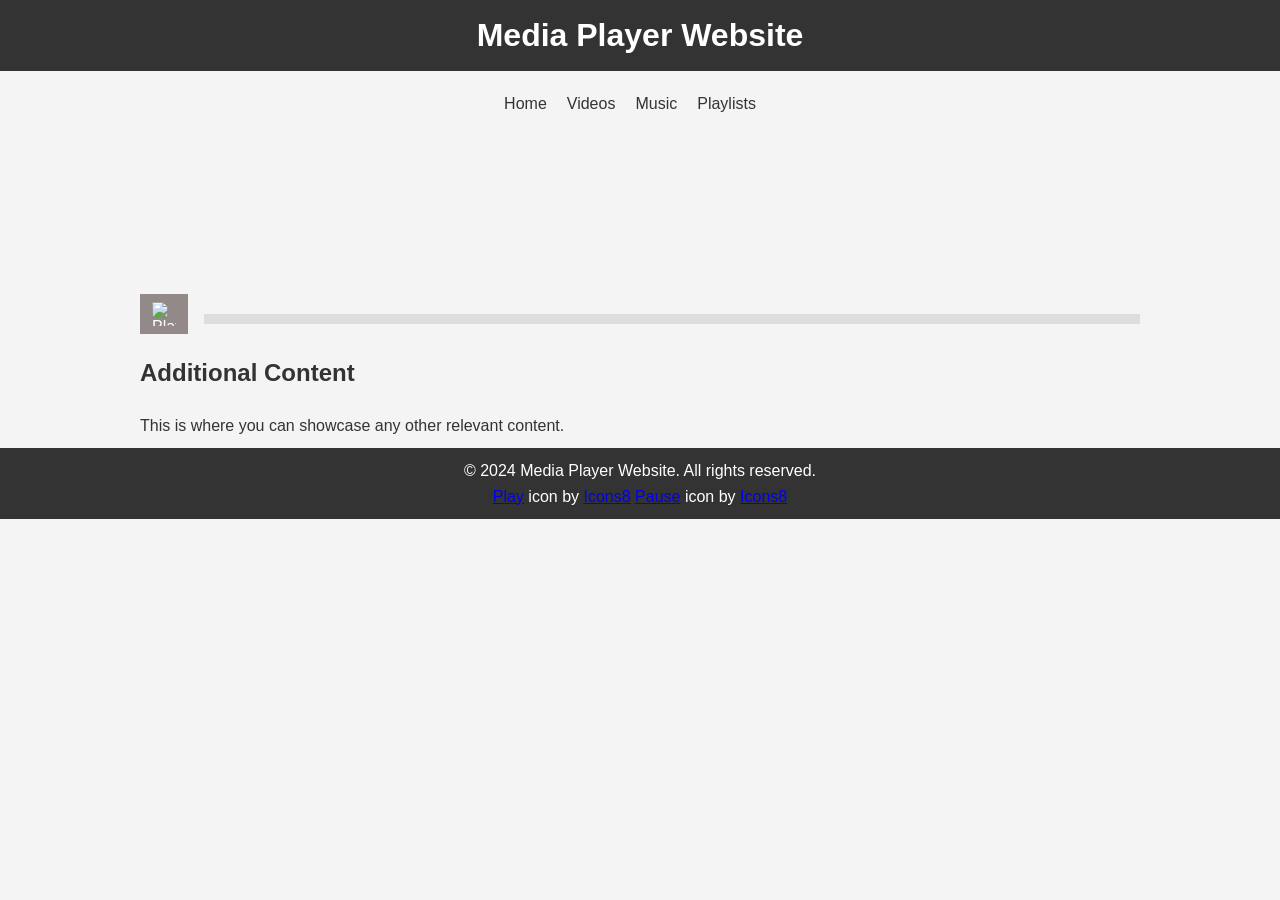
==== assignment2/index.html @ 88fbb6a8 "intereactive media assignment 2" ====
<!DOCTYPE html>
<html lang="en">
  <head>
    <meta charset="UTF-8" />
    <meta name="viewport" content="width=device-width, initial-scale=1.0" />
    <title>Document</title>
    <!-- add the font family of your choice -->
    <link rel="stylesheet" href="reset.css" />
    <link rel="stylesheet" href="style.css" />
    <script src="script.js" defer></script>
  </head>
  <body>
    <!-- Header Section -->
    <header>
      <h1>Media Player Website</h1>
    </header>

    <!-- Navigation Section -->
    <nav>
      <ul>
        <li><a href="#">Home</a></li>
        <li><a href="#">Videos</a></li>
        <li><a href="#">Music</a></li>
        <li><a href="#">Playlists</a></li>
        <!-- Add or remove navigation items as needed -->
      </ul>
    </nav>

    <!-- Main Content Section -->
    <main class="container">
      <!-- Media Player Section -->
      <div class="media-player">
        <video id="custom-video-player" controls>
          <source
            src="https://thelongesthumstore.sgp1.cdn.digitaloceanspaces.com/IM-2250/miac.mp4"
            type="video/mp4"
          />
        </video>
        <div class="custom-controls">
          <button id="play-pause-btn" onclick="togglePlayPause()">
            <img
              id="play-pause-img"
              src="https://img.icons8.com/ios-glyphs/30/play--v1.png"
              alt="Play Button"
              width="24"
              height="24"
            />
          </button>
          <!-- add the missing buttons or functionality here -->
          <div class="progress-bar">
            <span id="progress-bar-fill"></span>
          </div>
        </div>
      </div>

      <!-- Additional Content Section -->
      <section>
        <h2>Additional Content</h2>
        <p>This is where you can showcase any other relevant content.</p>
        <!-- Add more content as needed -->
      </section>
    </main>

    <!-- Footer Section -->
    <footer>
      <p>&copy; 2024 Media Player Website. All rights reserved.</p>
      <a href="https://icons8.com/icon/59862/play">Play</a> icon by
      <a href="https://icons8.com">Icons8</a>
      <a href="https://icons8.com/icon/61012/pause">Pause</a> icon by
      <a href="https://icons8.com">Icons8</a>
    </footer>
  </body>
</html>
---- assignment2/style.css ----
:root {
  --primary-bg-color: #f4f4f4;
  --text-color: #333;
  --main-bg-color: #333;
  --main-text-color: #fff;
  --main-btn-bg-color: #938989;
}

body,
h1,
p,
ul {
  margin: 0;
  padding: 0;
}

body {
  font-family: "Arial", sans-serif;
  background-color: var(--primary-bg-color);
  color: var(--text-color);
  line-height: 1.6;
  display: flex;
  flex-direction: column;
  align-items: center;
  justify-content: space-between;
}

/* Add additional styles as needed */

/* Create a container for the main content */
.container {
  max-width: 1000px;
  width: 100%;
  padding: 10px;
}

/* Header styling */
header {
  background-color: var(--main-bg-color);
  color: var(--main-text-color);
  padding: 10px 0;
  text-align: center;
  width: 100%;
}

/* Navigation styling */
nav {
  margin-top: 20px;
  text-align: center;
}

nav ul {
  list-style: none;
  display: flex;
  justify-content: center;
}

nav ul li {
  margin-right: 20px;
}

nav a {
  text-decoration: none;
  color: var(--text-color);
}

/* Media player styling */
.media-player {
  width: 100%;
  margin: 0 auto;
}

.media-player video {
  max-width: 100%;
}

.custom-controls {
  display: flex;
  justify-content: space-between;
  align-items: center;
  gap: 1rem;
  margin-top: 10px;
  width: 100%;
}

.custom-controls button {
  background-color: var(--main-btn-bg-color);
  color: var(--main-text-color);
  border: none;
  padding: 8px 12px;
  cursor: pointer;
  font-size: 16px;
  display: flex;
  align-items: center;
}

.progress-bar {
  width: 100%;
  height: 10px;
  background-color: #ddd;
  margin-top: 10px;
  overflow: hidden;
}

.progress-bar span {
  display: block;
  height: 100%;
  background-color: var(--main-bg-color);
  width: 0;
  transition: width 0.3s ease;
}

/* Footer styling */
footer {
  background-color: var(--main-bg-color);
  color: var(--main-text-color);
  text-align: center;
  padding: 10px 0;
  width: 100%;
}
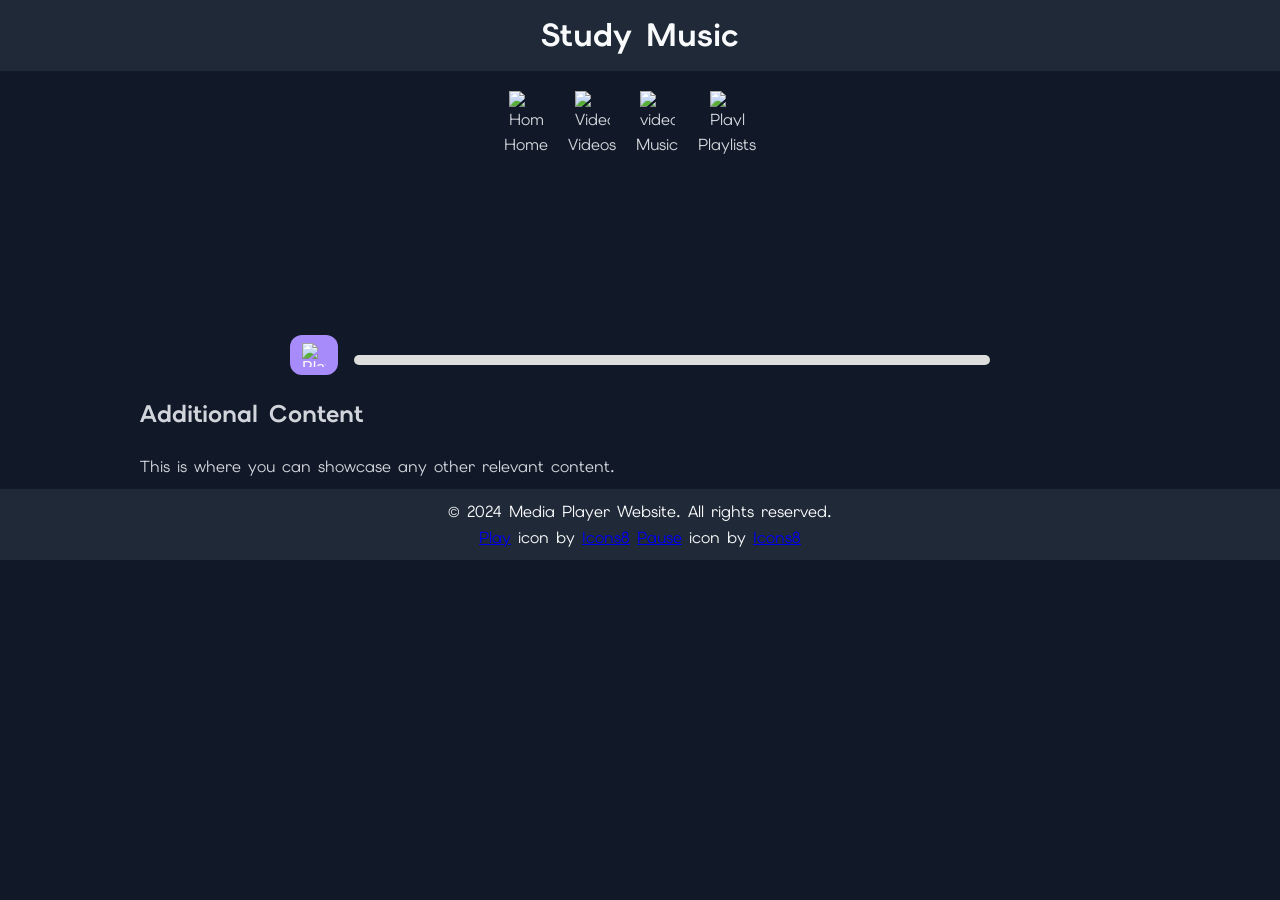
==== commit 2372b56d: "Update index.html" ====
--- a/assignment2/index.html
+++ b/assignment2/index.html
@@ -3,8 +3,10 @@
   <head>
     <meta charset="UTF-8" />
     <meta name="viewport" content="width=device-width, initial-scale=1.0" />
-    <title>Document</title>
-    <!-- add the font family of your choice -->
+    <title>Danica Cheng Interactive Media Assignment 2</title>
+    <link rel="preconnect" href="https://fonts.googleapis.com">
+      <link rel="preconnect" href="https://fonts.gstatic.com" crossorigin>
+      <link href="https://fonts.googleapis.com/css2?family=Elms+Sans:ital,wght@0,100..900;1,100..900&display=swap" rel="stylesheet">
     <link rel="stylesheet" href="reset.css" />
     <link rel="stylesheet" href="style.css" />
     <script src="script.js" defer></script>
@@ -12,19 +14,41 @@
   <body>
     <!-- Header Section -->
     <header>
-      <h1>Media Player Website</h1>
+      <h1>Study Music</h1>
     </header>
 
     <!-- Navigation Section -->
     <nav>
-      <ul>
-        <li><a href="#">Home</a></li>
-        <li><a href="#">Videos</a></li>
-        <li><a href="#">Music</a></li>
-        <li><a href="#">Playlists</a></li>
-        <!-- Add or remove navigation items as needed -->
-      </ul>
-    </nav>
+  <ul class="nav-icons">
+    <li>
+      <a href="#">
+        <img src="https://img.icons8.com/?size=100&id=8xhovyHdOQzF&format=png&color=000000" alt="Home icon">
+        <span>Home</span>
+      </a>
+    </li>
+
+    <li>
+      <a href="#">
+        <img src=""https://img.icons8.com/liquid-glass/48/video.png" alt="Videos icon">
+        <span>Videos</span>
+      </a>
+    </li>
+
+    <li>
+      <a href="#">
+        <img width="48" height="48" src="https://img.icons8.com/liquid-glass/48/video.png" alt="video"/>
+        <span>Music</span>
+      </a>
+    </li>
+
+    <li>
+      <a href="#">
+        <img src="https://img.icons8.com/?size=100&id=nTwOT21OpiR9&format=png&color=000000" alt="Playlist icon">
+        <span>Playlists</span>
+      </a>
+    </li>
+  </ul>
+</nav>
 
     <!-- Main Content Section -->
     <main class="container">
@@ -32,7 +56,7 @@
       <div class="media-player">
         <video id="custom-video-player" controls>
           <source
-            src="https://thelongesthumstore.sgp1.cdn.digitaloceanspaces.com/IM-2250/miac.mp4"
+            src="lofi.mp4"
             type="video/mp4"
           />
         </video>
--- a/assignment2/style.css
+++ b/assignment2/style.css
@@ -1,113 +1,163 @@
-:root {
-  --primary-bg-color: #f4f4f4;
-  --text-color: #333;
-  --main-bg-color: #333;
-  --main-text-color: #fff;
-  --main-btn-bg-color: #938989;
-}
-
+:root { /* My highest/global level of the webpage. I store variables here so they can be reused everywhere. */ 
+  --primary-bg-color: #111827;   /* dark charcoal blue */
+  --text-color: #d1d5db;        /* soft grey text */
+  --main-bg-color: #1f2937;     /* dark panel */
+  --main-text-color: #f9fafb;   /* off-white */
+  --main-btn-bg-color: #a78bfa; /* soft lavender */
+}  
 body,
 h1,
 p,
 ul {
   margin: 0;
-  padding: 0;
+  padding: 0;  /* Resetting default spacing that browsers add so I can control the layout instead */ 
 }
 
 body {
-  font-family: "Arial", sans-serif;
-  background-color: var(--primary-bg-color);
-  color: var(--text-color);
-  line-height: 1.6;
-  display: flex;
-  flex-direction: column;
-  align-items: center;
-  justify-content: space-between;
+  font-family: "Elms Sans", sans-serif;  /*Sets default font. */
+  background-color: var(--primary-bg-color);   /*Sets background colour. */
+  color: var(--text-color);  /*Sets text colour. */
+  line-height: 1.6;  /*Sets line height. */
+  display: flex;  
+  flex-direction: column;  /*Makes page layout vertical. */
+  align-items: center;  /*Centers everything horizontally. */
+  justify-content: space-between;   /*Pushes sections apart vertically.*/
 }
 
 /* Add additional styles as needed */
 
 /* Create a container for the main content */
+
 .container {
-  max-width: 1000px;
-  width: 100%;
-  padding: 10px;
+  max-width: 1000px;  /* Limits width as without this, the content stretches too wide on large screens */ 
+  width: 100%;   /* Allows shrinking on smaller screens. */ 
+  padding: 10px;     /* Adds inner spacing. */ 
+  margin: 0 auto;   /* Centers it */
 }
+
+
 
 /* Header styling */
 header {
-  background-color: var(--main-bg-color);
-  color: var(--main-text-color);
-  padding: 10px 0;
-  text-align: center;
-  width: 100%;
+  background-color: var(--main-bg-color); /* sets background colour */ 
+  color: var(--main-text-color);  /* sets text colour */ 
+  padding: 10px 0; /* Adds vertical spacing. */ 
+  text-align: center; /* Centers text. */ 
+  width: 100%; 
 }
 
 /* Navigation styling */
 nav {
-  margin-top: 20px;
-  text-align: center;
+  margin-top: 20px;   
+  text-align: center;  /* Centers text. */ 
 }
 
 nav ul {
-  list-style: none;
-  display: flex;
-  justify-content: center;
+  list-style: none; /* Removes bullet points */ 
+  display: flex;  /* Makes nav items horizontal. */
+  justify-content: center;  /* Centers nav items. */ 
 }
 
 nav ul li {
-  margin-right: 20px;
+  margin-right: 20px; /* Adds gaps between menu items. */
 }
 
-nav a {
-  text-decoration: none;
+
+
+.nav-icons img {
+  width: 35px; /* Sets icon sizes. */
+  height: 35px;
+}
+
+.nav-icons a {
+  text-decoration: none;   /* Removing link underlines, cleaner ui*/
   color: var(--text-color);
+
+  display: flex;
+  flex-direction: column;  /* Makes Icon above text. */
+  align-items: center;     /* Centers both icon and text. */
+  justify-content: center;
+
+  gap: 6px; /* Space between icon and text. */
+
+
+  transition: all 0.2s ease;   /* Allows for a smooth transaction for the hover animation 
+  which makes interactions feel more natural. */
 }
+
+
+
+.nav-icons a:hover {
+  transform: translateY(-3px);   /* Makes icons and text go up by 3 pixels*/
+  color: var(--main-btn-bg-color); /* Changes text colour on hover */
+}
+
+.nav-icons a:hover img {
+  transform: scale(1.1);
+  transition: 0.2s ease;
+}
+
+
+
+
 
 /* Media player styling */
 .media-player {
-  width: 100%;
+  width: 100%;    /* Makes player take full container width. */
+  max-width: 700px;  
+  border-radius: 12px;
+  display: block;
   margin: 0 auto;
+
 }
 
+
 .media-player video {
-  max-width: 100%;
+  max-width: 100%;  /* Stops video overflowing smaller screens.*/
 }
+
+
+
+
 
 .custom-controls {
   display: flex;
-  justify-content: space-between;
-  align-items: center;
-  gap: 1rem;
+  justify-content: space-between;  /* Places controls in a row. */
+  align-items: center; /* Vertically aligns controls nicely. */
+  gap: 1rem; /* Adds space between controls. */
   margin-top: 10px;
   width: 100%;
 }
 
-.custom-controls button {
-  background-color: var(--main-btn-bg-color);
+.custom-controls button { /* Styles all control buttons. */
+  background-color: var(--main-btn-bg-color); /* Accent colour. */
   color: var(--main-text-color);
-  border: none;
-  padding: 8px 12px;
-  cursor: pointer;
-  font-size: 16px;
-  display: flex;
-  align-items: center;
+  border: none;  /* removes border */
+  padding: 8px 12px;  
+  cursor: pointer;  /* Hand cursor, shows clickable interaction */
+  font-size: 16px;  
+  display: flex;  
+  align-items: center; 
+  border-radius: 12px /* Rounds Button */
 }
 
-.progress-bar {
+
+.progress-bar { /* Creates outer progress track. */
   width: 100%;
-  height: 10px;
-  background-color: #ddd;
+  height: 10px; /* Creates a full width thin bar. */ 
+  background-color: #ddd;  /* Light grey empty track. */ 
   margin-top: 10px;
-  overflow: hidden;
+  overflow: hidden;  /* Stops fill escaping outside bar. */ 
+  border-radius: 8px /* Rounds progress bar. */
 }
 
-.progress-bar span {
+.progress-bar span {   /* This is the moving fill section.*/
   display: block;
   height: 100%;
   background-color: var(--main-bg-color);
-  width: 0;
-  transition: width 0.3s ease;
+  width: 0; /* Starts Empty */
+  transition: width 0.3s ease;  /* Makes bar animate smoothly. */ 
+  border-radius: 8px /* Rounds progress fill. */
 }
 
 /* Footer styling */
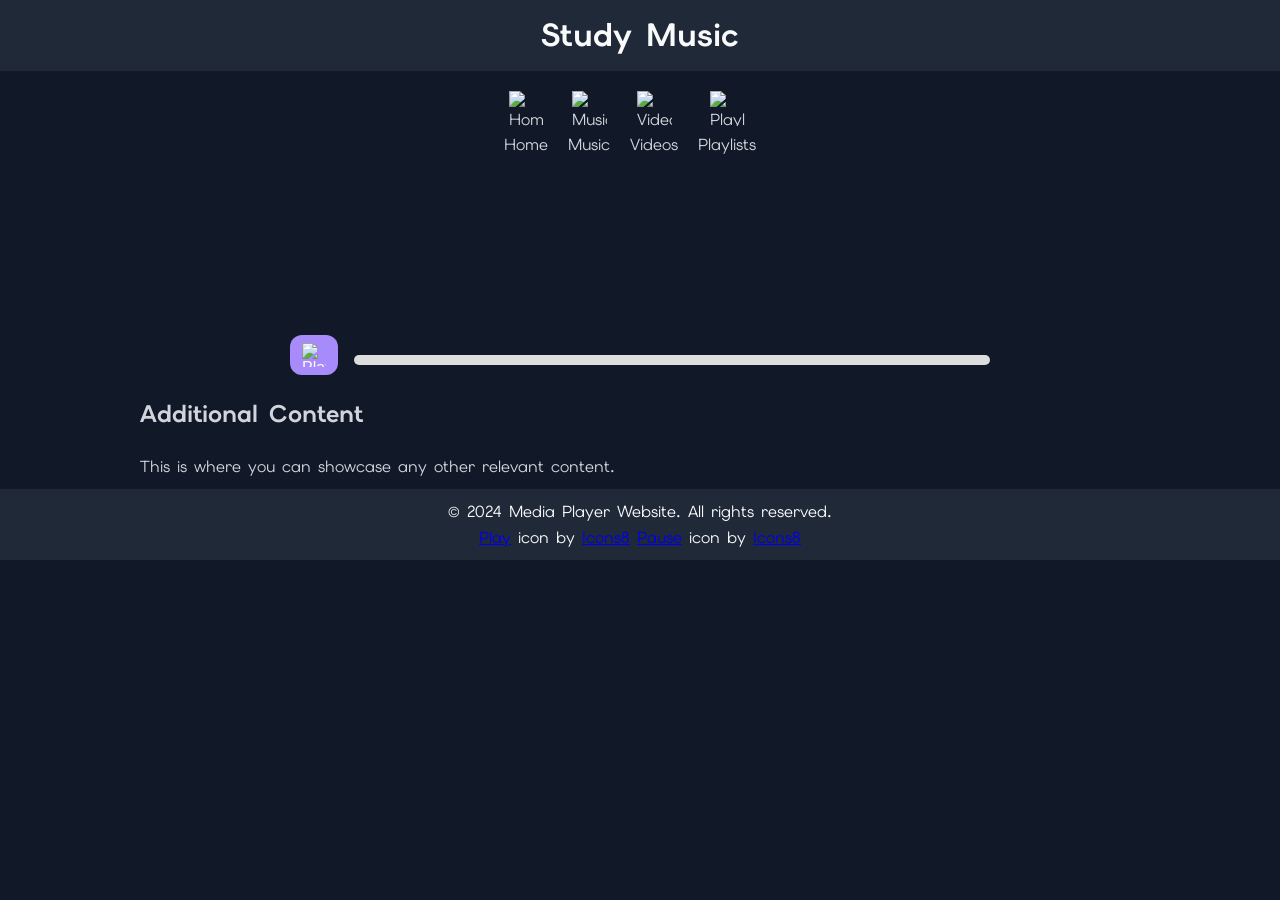
==== commit 6867b6a9: "Update index.html" ====
--- a/assignment2/index.html
+++ b/assignment2/index.html
@@ -29,15 +29,15 @@
 
     <li>
       <a href="#">
-        <img src=""https://img.icons8.com/liquid-glass/48/video.png" alt="Videos icon">
-        <span>Videos</span>
+        <img src="https://img.icons8.com/liquid-glass/48/headphones.png" alt="Music icon">
+        <span>Music</span>
       </a>
     </li>
 
     <li>
       <a href="#">
-        <img width="48" height="48" src="https://img.icons8.com/liquid-glass/48/video.png" alt="video"/>
-        <span>Music</span>
+        <img src="https://img.icons8.com/liquid-glass/48/video.png" alt="Video Icon"></src>
+        <span>Videos</span>
       </a>
     </li>
 
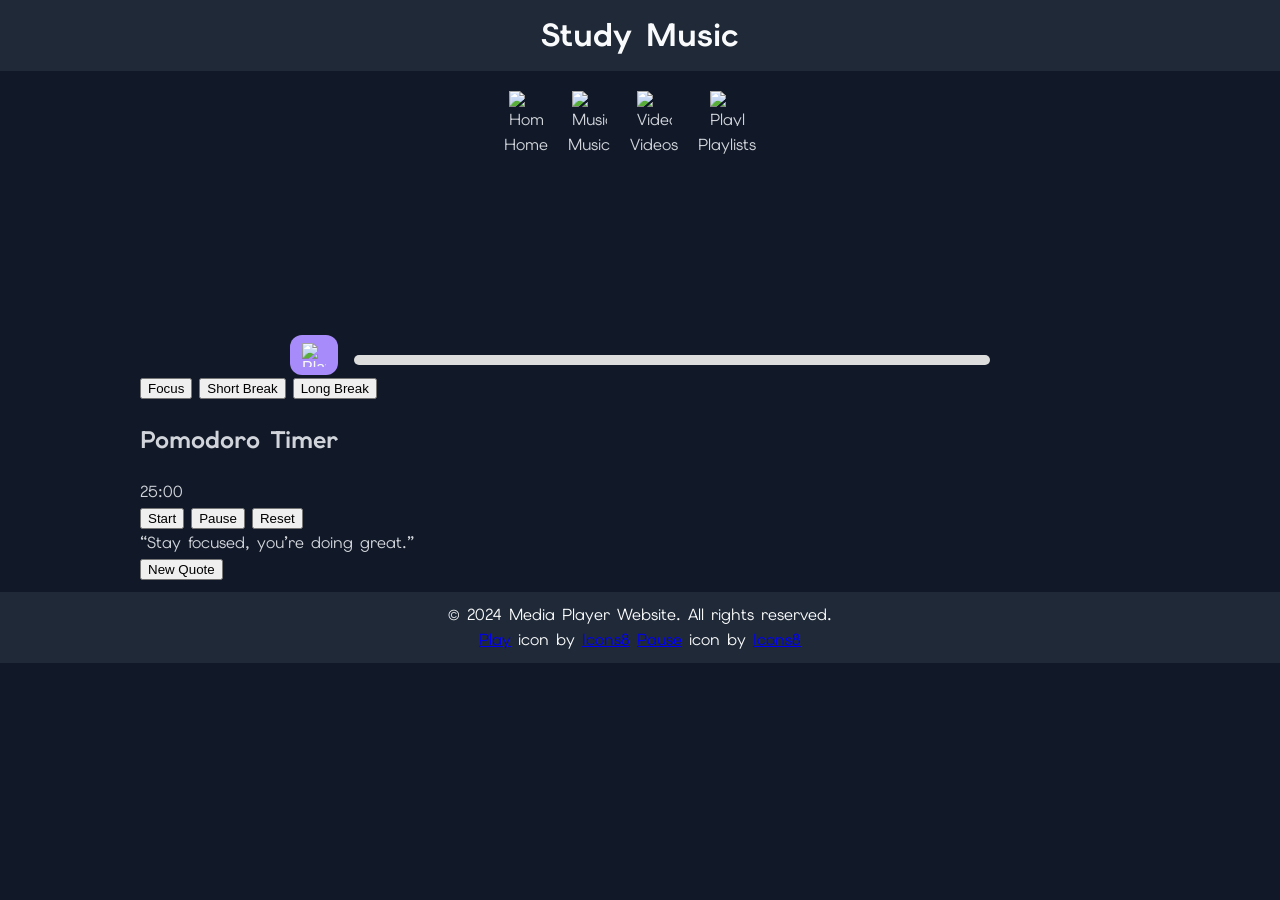
==== commit 816a3676: "danica" ====
--- a/assignment2/index.html
+++ b/assignment2/index.html
@@ -77,13 +77,41 @@
         </div>
       </div>
 
-      <!-- Additional Content Section -->
-      <section>
-        <h2>Additional Content</h2>
-        <p>This is where you can showcase any other relevant content.</p>
-        <!-- Add more content as needed -->
+
+
+    
+        
+
+<div class="mode-buttons">
+  <button class="mode-btn" onclick="setFocus()">Focus</button>
+
+  <button class="mode-btn" onclick="setBreak()">
+    Short Break
+  </button>
+
+  <button class="mode-btn" onclick="setLongBreak()">
+    Long Break
+  </button>
+</div>
+        
+      <section class="pomodoro">
+        <h2>Pomodoro Timer</h2>
+
+          <div class="timer" id="timer">25:00</div>
+
+         <div class="timer-buttons">
+          <button onclick="startTimer()">Start</button>
+          <button onclick="pauseTimer()">Pause</button>
+          <button onclick="resetTimer()">Reset</button>
+         </div>
       </section>
-    </main>
+  
+      <div class="quote-box">
+  <p id="quote">“Stay focused, you’re doing great.”</p>
+  <button onclick="newQuote()">New Quote</button>      <!-- Allows user to generate motivational quotes  -->
+</div>
+  
+  </main>
 
     <!-- Footer Section -->
     <footer>
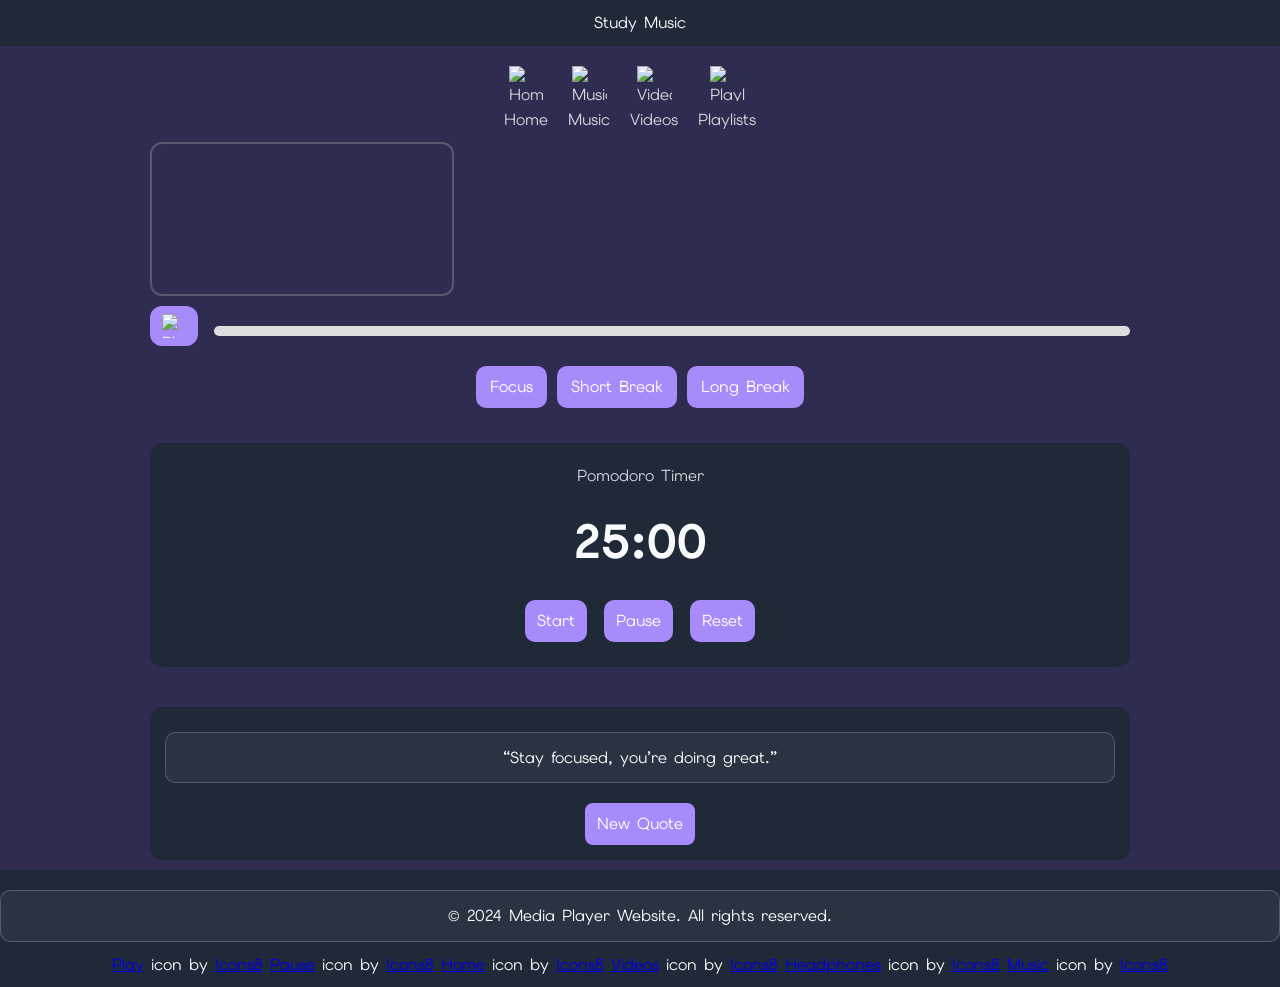
==== commit d8fcfdb4: "hey" ====
--- a/assignment2/index.html
+++ b/assignment2/index.html
@@ -120,6 +120,15 @@
       <a href="https://icons8.com">Icons8</a>
       <a href="https://icons8.com/icon/61012/pause">Pause</a> icon by
       <a href="https://icons8.com">Icons8</a>
+      <a href="https://img.icons8.com/liquid-glass/48/home.png">Home</a> icon by
+      <a href="https://icons8.com">Icons8</a>
+      <a href="https://img.icons8.com/liquid-glass/48/video.pngg">Videos</a> icon by
+      <a href="https://icons8.com">Icons8</a>
+      <a href="https://img.icons8.com/liquid-glass/48/headphones.png">Headphones</a> icon by
+      <a href="https://icons8.com">Icons8</a>
+      <a href="https://img.icons8.com/liquid-glass/48/apple-music.png">Music</a> icon by
+      <a href="https://icons8.com">Icons8</a>
+      
     </footer>
   </body>
 </html>
--- a/assignment2/style.css
+++ b/assignment2/style.css
@@ -33,6 +33,10 @@
   width: 100%;   /* Allows shrinking on smaller screens. */ 
   padding: 10px;     /* Adds inner spacing. */ 
   margin: 0 auto;   /* Centers it */
+  
+  display: flex;   /* Enables flexible layout for arranging content. */
+  flex-direction: column; /* Stacks items vertically for a simple layout. */
+  gap: 20px;   /* Adds consistent spacing between sections for a clean layout. */
 }
 
 
@@ -104,7 +108,7 @@
 /* Media player styling */
 .media-player {
   width: 100%;    /* Makes player take full container width. */
-  max-width: 700px;  
+  max-width: 1000px;  
   border-radius: 12px;
   display: block;
   margin: 0 auto;
@@ -114,7 +118,10 @@
 
 .media-player video {
   max-width: 100%;  /* Stops video overflowing smaller screens.*/
-}
+  border: 2px solid rgba(255, 255, 255, 0.2);
+  border-radius: 12px;
+}
+
 
 
 
@@ -141,6 +148,17 @@
   border-radius: 12px /* Rounds Button */
 }
 
+.custom-controls button {
+  transition: all 0.2s ease;
+}
+
+.custom-controls button:hover {
+  transform: scale(1.05); /* Makes it slightly bigger when hovering*/ 
+  opacity: 0.9; /* Makes it slightly transparent */
+}
+
+
+
 
 .progress-bar { /* Creates outer progress track. */
   width: 100%;
@@ -159,6 +177,110 @@
   transition: width 0.3s ease;  /* Makes bar animate smoothly. */ 
   border-radius: 8px /* Rounds progress fill. */
 }
+/*pomodoro timer*/
+.pomodoro {
+  text-align: center; 
+  background: var(--main-bg-color);
+  padding: 20px;
+  border-radius: 12px;
+}
+
+.mode-buttons {
+  display: flex;
+  justify-content: center;
+  gap: 10px;
+  margin-bottom: 15px;
+}
+
+.mode-buttons button {
+  padding: 8px 14px;
+  border: none;
+  border-radius: 10px;
+  background: var(--main-btn-bg-color);
+  color: white;
+  cursor: pointer;
+}
+
+.mode-buttons button.active {
+  background-color: white; /* Highlight background */
+  color: #111827; /* Dark text */
+  transform: translateY(-2px); /* Slight lift effect */
+}
+
+
+
+.timer {
+  font-size: 48px;
+  margin: 15px 0;
+  font-weight: bold;
+  text-align: center;
+  color: var(--main-text-color);
+}
+
+.timer-buttons button {
+  margin: 5px;
+  padding: 8px 12px;
+  border: none;
+  border-radius: 10px;
+  background: var(--main-btn-bg-color);
+  color: white;
+  cursor: pointer;
+}
+
+
+.timer-buttons button.active {
+  background-color: var(--main-text-color);
+  color: var(--main-bg-color);
+}
+
+
+/* Allow colour change when timer is on vs off to help promote a 'focus mode' */
+body {
+  background-color: #2f2c51;
+  transition: background-color 0.5s ease; /*Makes the colour transition smoother */
+}
+
+body.focus {
+  background-color: #080e1b;  /* Darker colour when the timer is in focus mode */
+}
+
+body.break {
+  background-color: #3f516b; /* Lighter colour when the focus timer is paused or finished */
+}
+
+body.long-break {
+  background-color: #374151; /* calm grey-blue */
+}
+
+/* A quote box that generates random motivational quotes */
+.quote-box {
+  text-align: center;
+  margin-top: 20px;
+  padding: 15px;
+  background: var(--main-bg-color);
+  border-radius: 12px;
+  color: var(--main-text-color);
+}
+
+/* The clickable button to generate the quotes */
+.quote-box button {
+  margin-top: 10px;
+  padding: 8px 12px;
+  border: none;
+  border-radius: 8px;
+  cursor: pointer;
+  background: var(--main-btn-bg-color);
+  color: white;
+}
+
+p {
+  border: 1px solid rgba(255, 255, 255, 0.2); /* softer white border */
+  padding: 12px;
+  border-radius: 10px;
+  background-color: rgba(255, 255, 255, 0.05); /* subtle card background */
+  margin: 10px 0; /* spacing between paragraphs */
+}
+
 
 /* Footer styling */
 footer {
@@ -168,3 +290,4 @@
   padding: 10px 0;
   width: 100%;
 }
+
